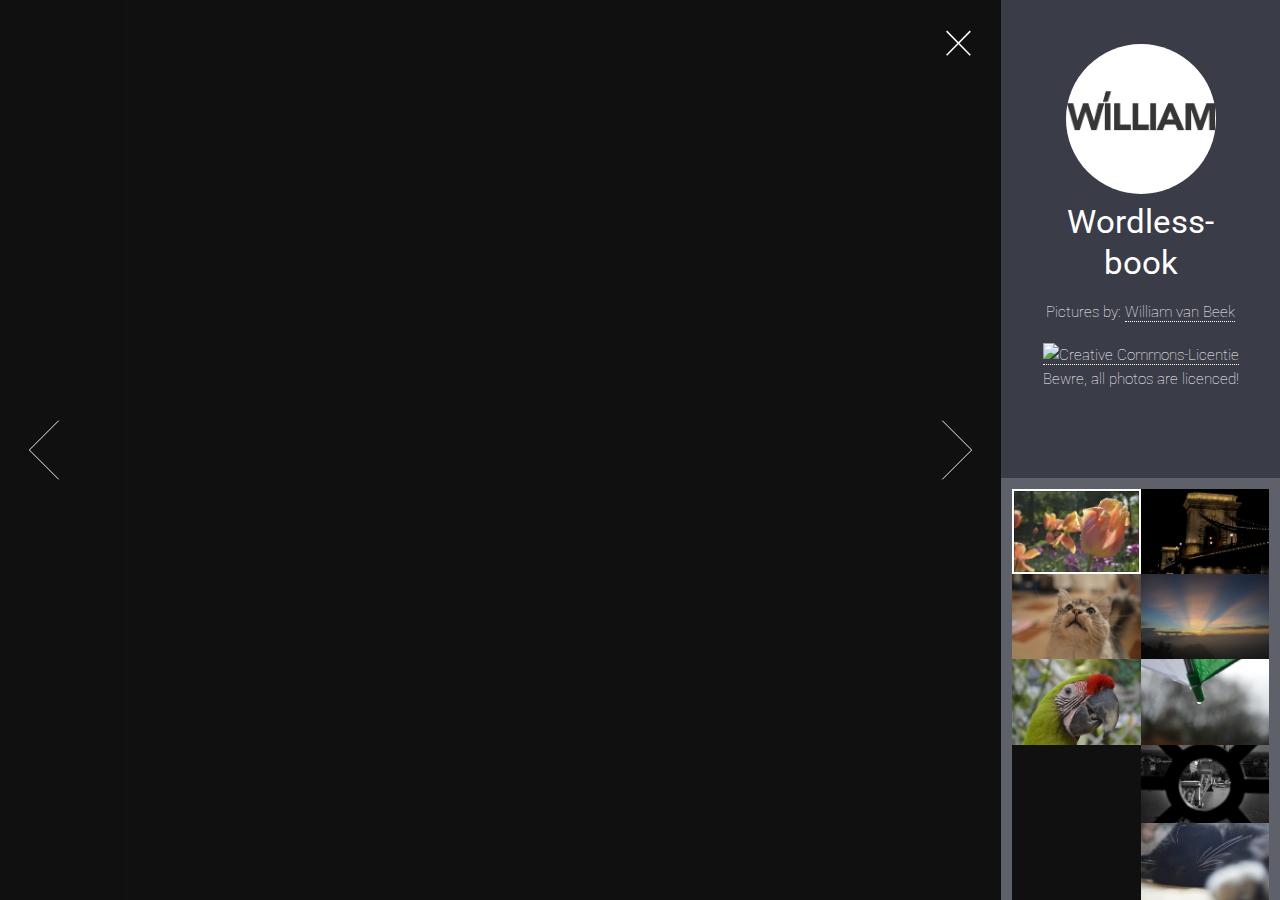
==== index.html @ 4813f369 "First batch of pictures" ====
<!DOCTYPE HTML>

<html>
	<head>
		<title>Wordless-book by William van Beek</title>
		<meta charset="utf-8" />
		<meta name="viewport" content="width=device-width, initial-scale=1" />
		<!--[if lte IE 8]><script src="assets/js/ie/html5shiv.js"></script><![endif]-->
		<link rel="stylesheet" href="assets/css/main.css" />
  	<link rel="stylesheet" href="https://use.fontawesome.com/releases/v5.2.0/css/all.css" integrity="sha384-hWVjflwFxL6sNzntih27bfxkr27PmbbK/iSvJ+a4+0owXq79v+lsFkW54bOGbiDQ" crossorigin="anonymous">
		<!--[if lte IE 8]><link rel="stylesheet" href="assets/css/ie8.css" /><![endif]-->
		<!--[if lte IE 9]><link rel="stylesheet" href="assets/css/ie9.css" /><![endif]-->
		<noscript><link rel="stylesheet" href="assets/css/noscript.css" /></noscript>
	</head>
	<body class="is-loading-0 is-loading-1 is-loading-2">

		<!-- Main -->
			<div id="main">

				<!-- Header -->
					<header id="header">
					<div class="logohead">
						<img src="images/william-text.png" alt="" width="150">
					</div>
						<h2 class="text-center">Wordless-book</h2>
						<p class="text-center">Pictures by: <a href="https://silent-yell.nl">William van Beek</a></p>
						<p class="text-center"><a rel="license" href="http://creativecommons.org/licenses/by-nc-nd/4.0/"><img alt="Creative Commons-Licentie" style="border-width:0" src="https://i.creativecommons.org/l/by-nc-nd/4.0/88x31.png" /></a><br />Bewre, all photos are licenced! <a rel="license" href="http://creativecommons.org/licenses/by-nc-nd/4.0/"></a></p>
						<ul class="icons text-center">
							<li><a href="https://www.instagram.com/belastingvormulier/" class="fab fa-instagram"></a></li>
							<li><a href="https://500px.com/willemenwillem" class="fab fa-500px"></a></li>
							<li><a href="mailto:w.v.b@live.nl?subject=Contact" class="fas fa-envelope-square"></a></li>
						</ul>
					</header>

				<!-- Thumbnail -->
					<section id="thumbnails">
						<article>
							<a class="thumbnail" href="images/fulls/1.jpg" data-position="left center"><img src="images/thumbs/1.jpg" alt="" /></a>
							<h2>Tulips</h2>
							<p>Keukenhof</p>
						</article>
						<article>
							<a class="thumbnail" href="images/fulls/2.jpg" data-position="top center"><img src="images/thumbs/2.jpg" alt="" /></a>
							<h2>Bridge</h2>
							<p>Prauge</p>
						</article>
						<article>
							<a class="thumbnail" href="images/fulls/3.jpg"><img src="images/thumbs/3.jpg" alt="" /></a>
							<h2>Flag</h2>
							<p>Prauge</p>
						</article>
						<article>
							<a class="thumbnail" href="images/fulls/4.jpg" data-position="top center"><img src="images/thumbs/4.jpg" alt="" /></a>
							<h2>View of Prauge</h2>
							<p>Prauge</p>
						</article>
						<article>
							<a class="thumbnail" href="images/fulls/5.jpg"><img src="images/thumbs/5.jpg" alt="" /></a>
							<h2>Locks with a waterwheel</h2>
							<p>Prauge</p>
						</article>
						<article>
							<a class="thumbnail" href="images/fulls/6.jpg"><img src="images/thumbs/6.jpg" alt="" /></a>
							<h2>Painted wall</h2>
							<p>Prauge</p>
						</article>
						<article>
							<a class="thumbnail" href="images/fulls/7.jpg"><img src="images/thumbs/7.jpg" alt="" /></a>
							<h2>Fish in the sea</h2>
							<p>Bali, Indonesia</p>
						</article>
						<article>
							<a class="thumbnail" href="images/fulls/8.jpg"><img src="images/thumbs/8.jpg" alt="" /></a>
							<h2>Clowns baloon popping up</h2>
							<p>Balloon fiesta - Barneveld</p>
						</article>
						<article>
							<a class="thumbnail" href="images/fulls/9.jpg"><img src="images/thumbs/9.jpg" alt="" /></a>
							<h2>Diego</h2>
							<p>Lunteren</p>
						</article>
						<article>
							<a class="thumbnail" href="images/fulls/10.jpg"><img src="images/thumbs/10.jpg" alt="" /></a>
							<h2>Sunset</h2>
							<p>Bromo mountain - Java, Indonesia</p>
						</article>
						<article>
							<a class="thumbnail" href="images/fulls/11.jpg"><img src="images/thumbs/11.jpg" alt="" /></a>
							<h2>Parrot</h2>
							<p>Bali, Indonesia</p>
						</article>
						<article>
							<a class="thumbnail" href="images/fulls/12.jpg"><img src="images/thumbs/12.jpg" alt="" /></a>
							<h2>Droplet</h2>
							<p>Lunteren</p>
						</article>
						<article>
							<a class="thumbnail" href="images/fulls/13.jpg"><img src="images/thumbs/13.jpg" alt="" /></a>
							<h2>Weasel</h2>
							<p>Bali, Indonesia</p>
						</article>
						<article>
							<a class="thumbnail" href="images/fulls/14.jpg"><img src="images/thumbs/14.jpg" alt="" /></a>
							<h2>Bridge</h2>
							<p>Prauge</p>
						</article>
						<article>
							<a class="thumbnail" href="images/fulls/15.jpg"><img src="images/thumbs/15.jpg" alt="" /></a>
							<h2>Cheers!</h2>
							<p>Jakarta, Indonesia</p>
						</article>
						<article>
							<a class="thumbnail" href="images/fulls/16.jpg"><img src="images/thumbs/16.jpg" alt="" /></a>
							<h2>Gizmo</h2>
							<p>Lunteren</p>
						</article>
						<article>
							<a class="thumbnail" href="images/fulls/17.jpg"><img src="images/thumbs/17.jpg" alt="" /></a>
							<h2>Lubbes</h2>
							<p>Barneveld</p>
						</article>
						<article>
							<a class="thumbnail" href="images/fulls/18.jpg"><img src="images/thumbs/18.jpg" alt="" /></a>
							<h2>Bridge</h2>
							<p>Prauge</p>
						</article>
						<article>
							<a class="thumbnail" href="images/fulls/19.jpg"><img src="images/thumbs/19.jpg" alt="" /></a>
							<h2>Bird</h2>
							<p>Indonesia</p>
						</article>
						<article>
							<a class="thumbnail" href="images/fulls/20.jpg"><img src="images/thumbs/20.jpg" alt="" /></a>
							<h2>Kite</h2>
							<p>Bali, Indonsia</p>
						</article>
						<article>
							<a class="thumbnail" href="images/fulls/21.jpg"><img src="images/thumbs/21.jpg" alt="" /></a>
							<h2>Nemo fishes</h2>
							<p>Bali, Indonesia</p>
						</article>
					</section>
		<!-- Scripts -->
			<script src="assets/js/jquery.min.js"></script>
			<script src="assets/js/skel.min.js"></script>
			<!--[if lte IE 8]><script src="assets/js/ie/respond.min.js"></script><![endif]-->
			<script src="assets/js/main.js"></script>
			<script type="text/javascript">
			 $('.toggle').click(function(){
			 	$('.caption').toggle();
			 })
			</script>
	</body>
</html>
---- assets/css/main.css ----
@import url("http://fonts.googleapis.com/css?family=Roboto:100");

	html, body, div, span, applet, object, iframe, h1, h2, h3, h4, h5, h6, p, blockquote, pre, a, abbr, acronym, address, big, cite, code, del, dfn, em, img, ins, kbd, q, s, samp, small, strike, strong, sub, sup, tt, var, b, u, i, center, dl, dt, dd, ol, ul, li, fieldset, form, label, legend, table, caption, tbody, tfoot, thead, tr, th, td, article, aside, canvas, details, embed, figure, figcaption, footer, header, hgroup, menu, nav, output, ruby, section, summary, time, mark, audio, video {
		margin: 0;
		padding: 0;
		border: 0;
		font-size: 100%;
		font: inherit;
		vertical-align: baseline;
	}

	article, aside, details, figcaption, figure, footer, header, hgroup, menu, nav, section {
		display: block;
	}

	body {
		line-height: 1;
	}
	.logohead img {
    border-radius: 50%;
}
	ol, ul {
		list-style: none;
	}

	blockquote, q {
		quotes: none;
	}

	blockquote:before, blockquote:after, q:before, q:after {
		content: '';
		content: none;
	}

	table {
		border-collapse: collapse;
		border-spacing: 0;
	}

	body {
		-webkit-text-size-adjust: none;
	}

/* Box Model */

	*, *:before, *:after {
		-moz-box-sizing: border-box;
		-webkit-box-sizing: border-box;
		box-sizing: border-box;
	}

/* Basic */

	/*
		@-ms-viewport {
			width: device-width;
		}

	*/

	@media screen and (max-width: 480px) {

		html, body {
			min-width: 320px;
		}

	}

	body.is-loading-0 *, body.is-loading-0 *:before, body.is-loading-0 *:after {
		-moz-animation: none !important;
		-webkit-animation: none !important;
		-ms-animation: none !important;
		animation: none !important;
		-moz-transition: none !important;
		-webkit-transition: none !important;
		-ms-transition: none !important;
		transition: none !important;
	}

	html, body {
		background-color: #101010;
		overflow: hidden;
	}

	.caption {
	    background-color: rgba(221, 221, 221, 0.09);
	}
.text-center {
    text-align: center;
}
.logohead {
    margin: 0 auto;
    text-align: center;
}
/* Type */

	html {
		font-size: 16pt;
	}

		@media screen and (max-width: 1680px) {

			html {
				font-size: 12pt;
			}

		}

		@media screen and (max-width: 1280px) {

			html {
				font-size: 11pt;
			}

		}

	body {
		background-color: #fff;
		color: #aaa;
	}

	body, input, select, textarea {
		font-family: "Roboto", Helvetica, sans-serif;
		font-weight: 400;
		line-height: 1.65;
		font-size: 1em;
		color: #aaa;
	}

	a {
		-moz-transition: color 0.25s ease, border-bottom-color 0.25s ease;
		-webkit-transition: color 0.25s ease, border-bottom-color 0.25s ease;
		-ms-transition: color 0.25s ease, border-bottom-color 0.25s ease;
		transition: color 0.25s ease, border-bottom-color 0.25s ease;
		border-bottom: dotted 1px;
		color: inherit;
		text-decoration: none;
	}

		a:hover {
			border-bottom-color: transparent;
			color: #C5BEBE;
		}

	strong, b {
		font-weight: 400;
		color: #555;
	}

	em, i {
		font-style: italic;
	}

	p {
		font-weight: 100;
		margin: 0 0 1.25em 0;
	}

	h1, h2, h3, h4, h5, h6 {
		font-weight: 400;
		line-height: 1.25;
		margin: 0 0 0.5em 0;
		color: #FFF;
	}

		h1 a, h2 a, h3 a, h4 a, h5 a, h6 a {
			color: inherit;
			text-decoration: none;
		}

	h2 {
		font-size: 2.25em;
	}

	h3 {
		font-size: 1em;
	}

	h4 {
		font-size: 0.9em;
	}

	h5 {
		font-size: 0.8em;
	}

	h6 {
		font-size: 0.7em;
	}

	sub {
		font-size: 0.8em;
		position: relative;
		top: 0.5em;
	}

	sup {
		font-size: 0.8em;
		position: relative;
		top: -0.5em;
	}

	blockquote {
		border-left: solid 4px #ccc;
		font-style: italic;
		margin: 0 0 1.25em 0;
		padding: 0.3125em 0 0.3125em 1.25em;
	}

	code {
		border-radius: 4px;
		border: solid 1px;
		font-family: "Courier New", monospace;
		font-size: 0.9em;
		margin: 0 0.25em;
		padding: 0.25em 0.65em;
		border-color: #ccc;
	}

	pre {
		-webkit-overflow-scrolling: touch;
		font-family: "Courier New", monospace;
		font-size: 0.9em;
		margin: 0 0 1.25em 0;
	}

		pre code {
			display: block;
			padding: 1em 1.5em;
			overflow-x: auto;
		}

	hr {
		border: 0;
		border-bottom: solid 1px #ccc;
		margin: 1.25em 0;
	}

		hr.major {
			margin: 1.875em 0;
		}

	.align-left {
		text-align: left;
	}

	.align-center {
		text-align: center;
	}

	.align-right {
		text-align: right;
	}

/* Button */

	input[type="submit"],
	input[type="reset"],
	input[type="button"],
	button,
	.button {
		-moz-appearance: none;
		-webkit-appearance: none;
		-ms-appearance: none;
		appearance: none;
		-moz-transition: background-color 0.25s ease-in-out, border-color 0.25s ease-in-out, color 0.25s ease-in-out;
		-webkit-transition: background-color 0.25s ease-in-out, border-color 0.25s ease-in-out, color 0.25s ease-in-out;
		-ms-transition: background-color 0.25s ease-in-out, border-color 0.25s ease-in-out, color 0.25s ease-in-out;
		transition: background-color 0.25s ease-in-out, border-color 0.25s ease-in-out, color 0.25s ease-in-out;
		background-color: transparent;
		border-radius: 4px;
		border: solid 1px #ccc;
		color: #555;
		cursor: pointer;
		display: inline-block;
		line-height: 1;
		padding: 0.75em 1.5em;
		text-align: center;
		text-decoration: none;
		white-space: nowrap;
	}

		input[type="submit"]:hover,
		input[type="reset"]:hover,
		input[type="button"]:hover,
		button:hover,
		.button:hover {
			border-color: #00D3B7;
			color: #00D3B7;
		}

			input[type="submit"]:hover:active,
			input[type="reset"]:hover:active,
			input[type="button"]:hover:active,
			button:hover:active,
			.button:hover:active {
				background-color: rgba(0, 211, 183, 0.15);
			}

		input[type="submit"].icon,
		input[type="reset"].icon,
		input[type="button"].icon,
		button.icon,
		.button.icon {
			padding-left: 1.35em;
		}

			input[type="submit"].icon:before,
			input[type="reset"].icon:before,
			input[type="button"].icon:before,
			button.icon:before,
			.button.icon:before {
				margin-right: 0.5em;
			}

		input[type="submit"].fit,
		input[type="reset"].fit,
		input[type="button"].fit,
		button.fit,
		.button.fit {
			display: block;
			margin: 0 0 0.625em 0;
			width: 100%;
		}

		input[type="submit"].small,
		input[type="reset"].small,
		input[type="button"].small,
		button.small,
		.button.small {
			font-size: 0.8em;
		}

		input[type="submit"].big,
		input[type="reset"].big,
		input[type="button"].big,
		button.big,
		.button.big {
			font-size: 1.35em;
		}

		input[type="submit"].disabled, input[type="submit"]:disabled,
		input[type="reset"].disabled,
		input[type="reset"]:disabled,
		input[type="button"].disabled,
		input[type="button"]:disabled,
		button.disabled,
		button:disabled,
		.button.disabled,
		.button:disabled {
			-moz-pointer-events: none;
			-webkit-pointer-events: none;
			-ms-pointer-events: none;
			pointer-events: none;
			opacity: 0.25;
		}

/* Form */

	form {
		margin: 0 0 1.25em 0;
	}

	label {
		color: #555;
		display: block;
		font-size: 0.9em;
		font-weight: 400;
		margin: 0 0 0.625em 0;
	}

	input[type="text"],
	input[type="password"],
	input[type="email"],
	select,
	textarea {
		-moz-appearance: none;
		-webkit-appearance: none;
		-ms-appearance: none;
		appearance: none;
		background-color: transparent;
		border-radius: 4px;
		border: solid 1px #ccc;
		color: inherit;
		display: block;
		outline: 0;
		padding: 0 0.75em;
		text-decoration: none;
		width: 100%;
	}

		input[type="text"]:invalid,
		input[type="password"]:invalid,
		input[type="email"]:invalid,
		select:invalid,
		textarea:invalid {
			box-shadow: none;
		}

		input[type="text"]:focus,
		input[type="password"]:focus,
		input[type="email"]:focus,
		select:focus,
		textarea:focus {
			border-color: #00D3B7;
		}

	.select-wrapper {
		text-decoration: none;
		display: block;
		position: relative;
	}

		.select-wrapper:before {
			-moz-osx-font-smoothing: grayscale;
			-webkit-font-smoothing: antialiased;
			font-family: FontAwesome;
			font-style: normal;
			font-weight: normal;
			text-transform: none !important;
		}

		.select-wrapper:before {
			color: #ccc;
			content: '\f107';
			display: block;
			height: 2.75em;
			line-height: 2.75em;
			pointer-events: none;
			position: absolute;
			right: 0;
			text-align: center;
			top: 0;
			width: 2.75em;
		}

		.select-wrapper select::-ms-expand {
			display: none;
		}

	input[type="text"],
	input[type="password"],
	input[type="email"],
	select {
		height: 2.75em;
	}

	textarea {
		padding: 0.75em 1em;
	}

	input[type="checkbox"],
	input[type="radio"] {
		-moz-appearance: none;
		-webkit-appearance: none;
		-ms-appearance: none;
		appearance: none;
		display: block;
		float: left;
		margin-right: -2em;
		opacity: 0;
		width: 1em;
		z-index: -1;
	}

		input[type="checkbox"] + label,
		input[type="radio"] + label {
			text-decoration: none;
			color: #aaa;
			cursor: pointer;
			display: inline-block;
			font-size: 1em;
			font-weight: 400;
			margin: 0;
			padding-left: 2.4em;
			padding-right: 0.75em;
			position: relative;
		}

			input[type="checkbox"] + label:before,
			input[type="radio"] + label:before {
				-moz-osx-font-smoothing: grayscale;
				-webkit-font-smoothing: antialiased;
				font-family: FontAwesome;
				font-style: normal;
				font-weight: normal;
				text-transform: none !important;
			}

			input[type="checkbox"] + label:before,
			input[type="radio"] + label:before {
				background: transparent;
				border-radius: 4px;
				border: solid 1px #ccc;
				content: '';
				display: inline-block;
				height: 1.65em;
				left: 0;
				line-height: 1.58125em;
				position: absolute;
				text-align: center;
				top: 0;
				width: 1.65em;
			}

		input[type="checkbox"]:checked + label:before,
		input[type="radio"]:checked + label:before {
			background-color: #555;
			border-color: #555;
			color: #fff;
			content: '\f00c';
		}

		input[type="checkbox"]:focus + label:before,
		input[type="radio"]:focus + label:before {
			border-color: #00D3B7;
		}

	input[type="checkbox"] + label:before {
		border-radius: 4px;
	}

	input[type="radio"] + label:before {
		border-radius: 100%;
	}

	::-webkit-input-placeholder {
		opacity: 1.0;
		color: #ccc !important;
	}

	:-moz-placeholder {
		opacity: 1.0;
		color: #ccc !important;
	}

	::-moz-placeholder {
		opacity: 1.0;
		color: #ccc !important;
	}

	:-ms-input-placeholder {
		opacity: 1.0;
		color: #ccc !important;
	}

	.formerize-placeholder {
		opacity: 1.0;
		color: #ccc !important;
	}

	.field {
		margin: 0 0 1.25em 0;
	}

/* Icon */

	.icon {
		text-decoration: none;
		border-bottom: none;
		position: relative;
	}

		.icon:before {
			-moz-osx-font-smoothing: grayscale;
			-webkit-font-smoothing: antialiased;
			font-family: FontAwesome;
			font-style: normal;
			font-weight: normal;
			text-transform: none !important;
		}

		.icon > .label {
			display: none;
		}

/* List */

	ol {
		list-style: decimal;
		margin: 0 0 1.25em 0;
		padding-left: 1.25em;
	}

		ol li {
			padding-left: 0.25em;
		}

	ul {
		list-style: disc;
		margin: 0 0 1.25em 0;
		padding-left: 1em;
	}

		ul li {
			padding-left: 0.5em;
		}

		ul.alt {
			list-style: none;
			padding-left: 0;
		}

			ul.alt li {
				border-top: solid 1px #ccc;
				padding: 0.5em 0;
			}

				ul.alt li:first-child {
					border-top: 0;
					padding-top: 0;
				}

		ul.icons {
			cursor: default;
			list-style: none;
			padding-left: 0;
		}

			ul.icons li {
				display: inline-block;
				padding: 0 1em 0 0;
			}

				ul.icons li:last-child {
					padding-right: 0;
				}

				ul.icons li .icon:before {
					font-size: 1.5rem;
				}

		ul.actions {
			cursor: default;
			list-style: none;
			padding-left: 0;
		}

			ul.actions li {
				display: inline-block;
				padding: 0 0.625em 0 0;
				vertical-align: middle;
			}

				ul.actions li:last-child {
					padding-right: 0;
				}

			ul.actions.small li {
				padding: 0 0.3125em 0 0;
			}

			ul.actions.vertical li {
				display: block;
				padding: 0.625em 0 0 0;
			}

				ul.actions.vertical li:first-child {
					padding-top: 0;
				}

				ul.actions.vertical li > * {
					margin-bottom: 0;
				}

			ul.actions.vertical.small li {
				padding: 0.3125em 0 0 0;
			}

				ul.actions.vertical.small li:first-child {
					padding-top: 0;
				}

			ul.actions.fit {
				display: table;
				margin-left: -0.625em;
				padding: 0;
				table-layout: fixed;
				width: calc(100% + 0.625em);
			}

				ul.actions.fit li {
					display: table-cell;
					padding: 0 0 0 0.625em;
				}

					ul.actions.fit li > * {
						margin-bottom: 0;
					}

				ul.actions.fit.small {
					margin-left: -0.3125em;
					width: calc(100% + 0.3125em);
				}

					ul.actions.fit.small li {
						padding: 0 0 0 0.3125em;
					}

	dl {
		margin: 0 0 1.25em 0;
	}

		dl dt {
			display: block;
			font-weight: 400;
			margin: 0 0 0.625em 0;
		}

		dl dd {
			margin-left: 1.25em;
		}

/* Main */

	#main {
		-moz-transition: opacity 0.75s ease, right 0.75s ease, left 0.75s ease, visibility 0.75s;
		-webkit-transition: opacity 0.75s ease, right 0.75s ease, left 0.75s ease, visibility 0.75s;
		-ms-transition: opacity 0.75s ease, right 0.75s ease, left 0.75s ease, visibility 0.75s;
		transition: opacity 0.75s ease, right 0.75s ease, left 0.75s ease, visibility 0.75s;
		-webkit-overflow-scrolling: touch;
		position: fixed;
		top: 0;
		width: 22.5em;
		height: 100%;
		background: #fff;
		outline: 0;
		overflow-x: hidden;
		overflow-y: auto;
		text-align: right;
		visibility: visible;
		z-index: 10000;
		right: 0;
	}

		#main .toggle {
			-webkit-tap-highlight-color: transparent;
			position: absolute;
			top: 0;
			width: 4em;
			height: 4em;
			background-image: url("images/close-small-alt.svg");
			background-repeat: no-repeat;
			background-size: 32px 32px;
			cursor: pointer;
			display: none;
			z-index: 1;
			background-position: 0.5em 0.5em;
			left: 0;
		}

		body.fullscreen #main {
			visibility: hidden;
			right: -22.5em;
		}

		body.is-loading-1 #main {
			opacity: 0;
			right: -2em;
		}

		@media screen and (max-width: 1280px) {

			#main {
				width: 19em;
			}

				body.fullscreen #main {
					right: -19em;
				}

		}

		@media screen and (max-width: 980px) {

			#main {
				background: rgba(255, 255, 255, 0.925);
			}

				#main .toggle {
					display: block;
				}

		}

		@media screen and (max-width: 480px) {

			#main {
				-moz-transition: opacity 0.5s ease, visibility 0.5s;
				-webkit-transition: opacity 0.5s ease, visibility 0.5s;
				-ms-transition: opacity 0.5s ease, visibility 0.5s;
				transition: opacity 0.5s ease, visibility 0.5s;
				width: 100%;
				background: #fff;
				text-align: center;
			}

				body.is-loading-1 #main {
					left: auto !important;
					right: auto !important;
				}

				body.fullscreen #main {
					left: auto !important;
					right: auto !important;
					opacity: 0;
				}

				#main .toggle {
					display: none;
				}

		}

/* Header */

	#header {
		padding: 3em 2.25em 1.75em 2.25em ;

		/* border: 1px solid red; */
		background-color: #3A3C47;
		color: white;
}

		#header h1 {
			font-size: 3.25em;
			font-weight: 100;
		}

/* Footer */

	#footer {
		padding: 2.25em 2.25em 1em 2.25em ;

		background-color: rgb(58, 60, 71);
}

		#footer .copyright {
			list-style: none;
			padding: 0;
		}

			#footer .copyright li {
				display: inline-block;
				font-size: 0.8em;
				padding: 0;
			}

/* Thumbnails */

	#thumbnails {
		background-color: rgba(58, 60, 71, 0.81);
		display: -moz-flex;
		display: -webkit-flex;
		display: -ms-flex;
		display: flex;
		-moz-flex-wrap: wrap;
		-webkit-flex-wrap: wrap;
		-ms-flex-wrap: wrap;
		flex-wrap: wrap;
		padding: 0.75em 0.75em .75em;
	}

		#thumbnails article {
			position: relative;
			width: 50%;
			background: #101010;
			outline: 0;
		}

			#thumbnails article .thumbnail {
				-webkit-tap-highlight-color: transparent;
				display: block;
				position: relative;
				border: 0;
				outline: 0;
			}

				#thumbnails article .thumbnail img {
					display: block;
					width: 100%;
				}

				#thumbnails article .thumbnail:before {
					-moz-pointer-events: none;
					-webkit-pointer-events: none;
					-ms-pointer-events: none;
					pointer-events: none;
					-moz-transition: opacity 0.25s ease;
					-webkit-transition: opacity 0.25s ease;
					-ms-transition: opacity 0.25s ease;
					transition: opacity 0.25s ease;
					content: '';
					position: absolute;
					left: 0;
					top: 0;
					width: 100%;
					height: 100%;
					box-shadow: inset 0 0 0 2px white, inset 0 0 0px 3px rgba(0, 0, 0, 0.15);
					opacity: 0;
					z-index: 1;
				}

				#thumbnails article .thumbnail:focus:before {
					opacity: 0.5;
				}

			#thumbnails article h2, #thumbnails article p {
				display: none;
			}

			#thumbnails article.active .thumbnail:before {
				opacity: 1;
			}

		@media screen and (max-width: 480px) {

			#thumbnails article .thumbnail:before {
				display: none;
			}

		}

/* Viewer */

	@-moz-keyframes spinner {
		0% {
			-moz-transform: rotate(0deg);
			-webkit-transform: rotate(0deg);
			-ms-transform: rotate(0deg);
			transform: rotate(0deg);
		}

		100% {
			-moz-transform: rotate(360deg);
			-webkit-transform: rotate(360deg);
			-ms-transform: rotate(360deg);
			transform: rotate(360deg);
		}
	}

	@-webkit-keyframes spinner {
		0% {
			-moz-transform: rotate(0deg);
			-webkit-transform: rotate(0deg);
			-ms-transform: rotate(0deg);
			transform: rotate(0deg);
		}

		100% {
			-moz-transform: rotate(360deg);
			-webkit-transform: rotate(360deg);
			-ms-transform: rotate(360deg);
			transform: rotate(360deg);
		}
	}

	@-ms-keyframes spinner {
		0% {
			-moz-transform: rotate(0deg);
			-webkit-transform: rotate(0deg);
			-ms-transform: rotate(0deg);
			transform: rotate(0deg);
		}

		100% {
			-moz-transform: rotate(360deg);
			-webkit-transform: rotate(360deg);
			-ms-transform: rotate(360deg);
			transform: rotate(360deg);
		}
	}

	@keyframes spinner {
		0% {
			-moz-transform: rotate(0deg);
			-webkit-transform: rotate(0deg);
			-ms-transform: rotate(0deg);
			transform: rotate(0deg);
		}

		100% {
			-moz-transform: rotate(360deg);
			-webkit-transform: rotate(360deg);
			-ms-transform: rotate(360deg);
			transform: rotate(360deg);
		}
	}

	#viewer {
		-moz-transition: opacity 0.75s ease, width 0.75s ease;
		-webkit-transition: opacity 0.75s ease, width 0.75s ease;
		-ms-transition: opacity 0.75s ease, width 0.75s ease;
		transition: opacity 0.75s ease, width 0.75s ease;
		position: absolute;
		top: 0;
		width: calc(100% - 22.5em);
		height: 100%;
		left: 0;
	}

		#viewer .inner {
			-moz-pointer-events: none;
			-webkit-pointer-events: none;
			-ms-pointer-events: none;
			pointer-events: none;
			position: absolute;
			top: 0;
			left: 0;
			width: 100%;
			height: 100%;
			z-index: 2;
		}

			#viewer .inner > * {
				-moz-pointer-events: auto;
				-webkit-pointer-events: auto;
				-ms-pointer-events: auto;
				pointer-events: auto;
			}

			#viewer .inner:before {
				background-image: -moz-linear-gradient(left, rgba(16,16,16,0.2), rgba(16,16,16,0) 10em, rgba(16,16,16,0)), -moz-linear-gradient(right, rgba(16,16,16,0.2), rgba(16,16,16,0) 10em, rgba(16,16,16,0));
				background-image: -webkit-linear-gradient(left, rgba(16,16,16,0.2), rgba(16,16,16,0) 10em, rgba(16,16,16,0)), -webkit-linear-gradient(right, rgba(16,16,16,0.2), rgba(16,16,16,0) 10em, rgba(16,16,16,0));
				background-image: -ms-linear-gradient(left, rgba(16,16,16,0.2), rgba(16,16,16,0) 10em, rgba(16,16,16,0)), -ms-linear-gradient(right, rgba(16,16,16,0.2), rgba(16,16,16,0) 10em, rgba(16,16,16,0));
				background-image: linear-gradient(left, rgba(16,16,16,0.2), rgba(16,16,16,0) 10em, rgba(16,16,16,0)), linear-gradient(right, rgba(16,16,16,0.2), rgba(16,16,16,0) 10em, rgba(16,16,16,0));
				content: '';
				display: block;
				position: absolute;
				top: 0;
				left: 0;
				width: 100%;
				height: 100%;
			}

			#viewer .inner .toggle {
				-webkit-tap-highlight-color: transparent;
				position: absolute;
				top: 0;
				width: 4em;
				height: 4em;
				background-image: url("images/close.svg");
				background-repeat: no-repeat;
				background-size: 64px 64px;
				cursor: pointer;
				z-index: 1;
				right: 0;
				background-position: calc(100% - 0.75em) 0.75em;
			}

			#viewer .inner .nav-next,
			#viewer .inner .nav-previous {
				-webkit-tap-highlight-color: transparent;
				position: absolute;
				top: 50%;
				width: 6em;
				height: 6em;
				margin-top: -3em;
				background-image: url("images/arrow.svg");
				background-position: center;
				background-repeat: no-repeat;
				background-size: contain;
				cursor: pointer;
			}

			#viewer .inner .nav-previous {
				-moz-transform: scaleX(-1);
				-webkit-transform: scaleX(-1);
				-ms-transform: scaleX(-1);
				transform: scaleX(-1);
				left: 0;
			}

			#viewer .inner .nav-next {
				right: 0;
			}

		#viewer .slide {
			-moz-transition: opacity 0.5s ease-in-out;
			-webkit-transition: opacity 0.5s ease-in-out;
			-ms-transition: opacity 0.5s ease-in-out;
			transition: opacity 0.5s ease-in-out;
			position: absolute;
			top: 0;
			left: 0;
			width: 100%;
			height: 100%;
			opacity: 1;
			z-index: 1;
		}

			#viewer .slide .caption {
				background-image: -moz-linear-gradient(bottom, rgba(16,16,16,0.75), rgba(16,16,16,0.25) 80%, rgba(16,16,16,0));
				background-image: -webkit-linear-gradient(bottom, rgba(16,16,16,0.75), rgba(16,16,16,0.25) 80%, rgba(16,16,16,0));
				background-image: -ms-linear-gradient(bottom, rgba(16,16,16,0.75), rgba(16,16,16,0.25) 80%, rgba(16,16,16,0));
				background-image: linear-gradient(bottom, rgba(16,16,16,0.75), rgba(16,16,16,0.25) 80%, rgba(16,16,16,0));
				padding: 2em 2em 0.75em 2em ;
				position: absolute;
				bottom: 0;
				left: 0;
				width: 100%;
				color: rgba(255, 255, 255, 0.5);
				z-index: 1;
			}

				#viewer .slide .caption h2, #viewer .slide .caption h3, #viewer .slide .caption h4, #viewer .slide .caption h5, #viewer .slide .caption h6 {
					color: #fff;
				}

			#viewer .slide .image {
				-moz-transition: opacity 0.5s ease-in-out;
				-webkit-transition: opacity 0.5s ease-in-out;
				-ms-transition: opacity 0.5s ease-in-out;
				transition: opacity 0.5s ease-in-out;
				position: absolute;
				top: 0;
				left: 0;
				width: 100%;
				height: 100%;
				background-repeat: no-repeat;
				background-size: cover;
				opacity: 0;
			}

			#viewer .slide:before {
				-moz-animation: spinner 1s linear infinite;
				-webkit-animation: spinner 1s linear infinite;
				-ms-animation: spinner 1s linear infinite;
				animation: spinner 1s linear infinite;
				-moz-transition: opacity 0.5s ease-in-out;
				-webkit-transition: opacity 0.5s ease-in-out;
				-ms-transition: opacity 0.5s ease-in-out;
				transition: opacity 0.5s ease-in-out;
				content: '';
				display: block;
				position: absolute;
				top: 50%;
				left: 50%;
				width: 3em;
				height: 3em;
				background-image: url("images/spinner.svg");
				background-position: center;
				background-repeat: no-repeat;
				background-size: contain;
				margin: -1.5em 0 0 -1.5em;
				opacity: 0;
			}

			#viewer .slide.loading:before {
				opacity: 1;
			}

			#viewer .slide.active .image {
				opacity: 1;
			}

		body.fullscreen #viewer {
			width: 100%;
		}

			body.fullscreen #viewer .inner .toggle {
				background-image: url("images/open.svg");
			}

		body.is-loading-1 #viewer {
			opacity: 0;
		}

		body.is-loading-2 #viewer .slide {
			opacity: 0;
		}

		@media screen and (max-width: 1280px) {

			#viewer {
				width: calc(100% - 19em);
			}

		}

		@media screen and (max-width: 980px) {

			#viewer {
				width: 100%;
			}

				#viewer .inner .toggle {
					-moz-transition: opacity 0.75s ease;
					-webkit-transition: opacity 0.75s ease;
					-ms-transition: opacity 0.75s ease;
					transition: opacity 0.75s ease;
					background-image: url("images/open.svg");
					opacity: 0;
					right: 0;
				}

				body.fullscreen #viewer .inner .toggle {
					opacity: 1;
				}

		}

		@media screen and (max-width: 736px) {

			#viewer .inner .toggle {
				background-size: 32px 32px;
			}

			#viewer .inner .nav-next,
			#viewer .inner .nav-previous {
				background-image: url("images/arrow-small.svg");
				background-size: 32px 32px;
			}

			body.fullscreen #viewer .inner .toggle {
				background-image: url("images/open-small.svg");
			}

		}

		@media screen and (max-width: 480px) {

			#viewer {
				-moz-transition: opacity 0.5s ease;
				-webkit-transition: opacity 0.5s ease;
				-ms-transition: opacity 0.5s ease;
				transition: opacity 0.5s ease;
				-moz-transition-delay: 0s;
				-webkit-transition-delay: 0s;
				-ms-transition-delay: 0s;
				transition-delay: 0s;
				opacity: 0;
			}

				#viewer .inner .toggle {
					background-image: url("images/close-small.svg") !important;
					background-size: 32px 32px;
				}

				body.fullscreen #viewer {
					-moz-transition-delay: 0.5s;
					-webkit-transition-delay: 0.5s;
					-ms-transition-delay: 0.5s;
					transition-delay: 0.5s;
					opacity: 1;
				}

		}
---- assets/css/ie8.css ----
/* Viewer */

	#viewer {
		width: 100%;
	}
---- assets/css/ie9.css ----
/* Thumbnails */

	#thumbnails:after {
		content: '';
		display: block;
		clear: both;
	}

	#thumbnails article {
		float: left;
	}

/* Viewer */

	#viewer .inner {
		box-shadow: inset 0 0 9em 2em rgba(16, 16, 16, 0.2);
	}

		#viewer .inner:before {
			display: none;
		}

	#viewer .slide .caption {
		background-color: rgba(16, 16, 16, 0.5);
	}
---- assets/css/noscript.css ----
/* Main */

	#main {
		opacity: 1 !important;
		right: 0 !important;
	}

	body:before {
		content: 'Javascript is disabled :(';
		display: block;
		position: absolute;
		top: 50%;
		width: calc(100% - 22.5em * 0.333333333);
		height: 4em;
		margin-top: -2em;
		color: #272727;
		cursor: default;
		font-size: 3em;
		line-height: 4em;
		text-align: center;
		white-space: nowrap;
		left: 0;
	}
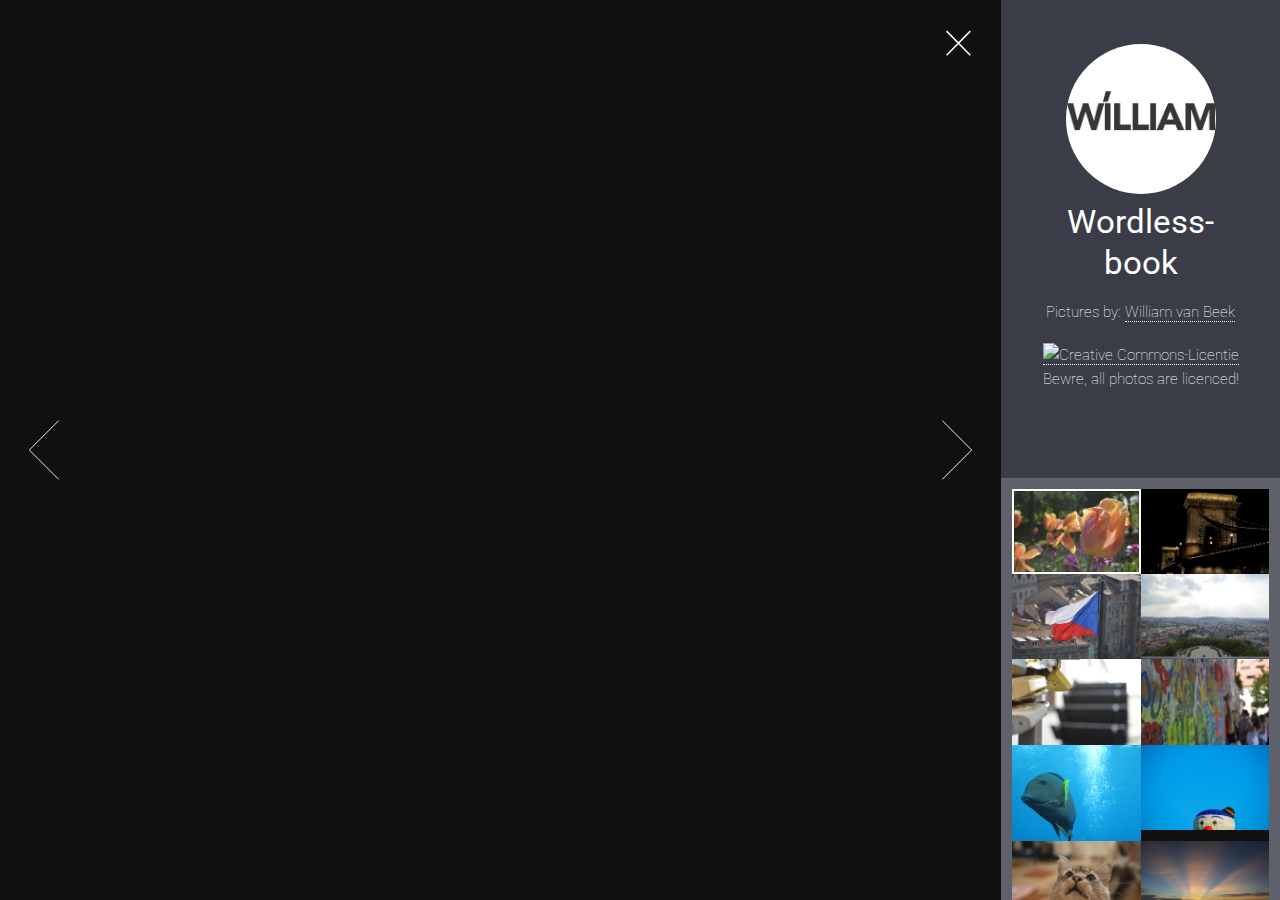
==== commit 572476b4: "Fixing the thumnails" ====
--- a/index.html
+++ b/index.html
@@ -35,107 +35,107 @@
 				<!-- Thumbnail -->
 					<section id="thumbnails">
 						<article>
-							<a class="thumbnail" href="images/fulls/1.jpg" data-position="left center"><img src="images/thumbs/1.jpg" alt="" /></a>
+							<a class="thumbnail" href="images/fulls/w1.jpg"><img src="images/thumbs/w1.jpg" alt="" /></a>
 							<h2>Tulips</h2>
 							<p>Keukenhof</p>
 						</article>
 						<article>
-							<a class="thumbnail" href="images/fulls/2.jpg" data-position="top center"><img src="images/thumbs/2.jpg" alt="" /></a>
+							<a class="thumbnail" href="images/fulls/w2.jpg"><img src="images/thumbs/w2.jpg" alt="" /></a>
 							<h2>Bridge</h2>
 							<p>Prauge</p>
 						</article>
 						<article>
-							<a class="thumbnail" href="images/fulls/3.jpg"><img src="images/thumbs/3.jpg" alt="" /></a>
+							<a class="thumbnail" href="images/fulls/w3.jpg"><img src="images/thumbs/w3.jpg" alt="" /></a>
 							<h2>Flag</h2>
 							<p>Prauge</p>
 						</article>
 						<article>
-							<a class="thumbnail" href="images/fulls/4.jpg" data-position="top center"><img src="images/thumbs/4.jpg" alt="" /></a>
+							<a class="thumbnail" href="images/fulls/w4.jpg"><img src="images/thumbs/w4.jpg" alt="" /></a>
 							<h2>View of Prauge</h2>
 							<p>Prauge</p>
 						</article>
 						<article>
-							<a class="thumbnail" href="images/fulls/5.jpg"><img src="images/thumbs/5.jpg" alt="" /></a>
+							<a class="thumbnail" href="images/fulls/w5.jpg"><img src="images/thumbs/w5.jpg" alt="" /></a>
 							<h2>Locks with a waterwheel</h2>
 							<p>Prauge</p>
 						</article>
 						<article>
-							<a class="thumbnail" href="images/fulls/6.jpg"><img src="images/thumbs/6.jpg" alt="" /></a>
+							<a class="thumbnail" href="images/fulls/w6.jpg"><img src="images/thumbs/w6.jpg" alt="" /></a>
 							<h2>Painted wall</h2>
 							<p>Prauge</p>
 						</article>
 						<article>
-							<a class="thumbnail" href="images/fulls/7.jpg"><img src="images/thumbs/7.jpg" alt="" /></a>
+							<a class="thumbnail" href="images/fulls/w7.jpg"><img src="images/thumbs/w7.jpg" alt="" /></a>
 							<h2>Fish in the sea</h2>
 							<p>Bali, Indonesia</p>
 						</article>
 						<article>
-							<a class="thumbnail" href="images/fulls/8.jpg"><img src="images/thumbs/8.jpg" alt="" /></a>
+							<a class="thumbnail" href="images/fulls/w8.jpg"><img src="images/thumbs/w8.jpg" alt="" /></a>
 							<h2>Clowns baloon popping up</h2>
 							<p>Balloon fiesta - Barneveld</p>
 						</article>
 						<article>
-							<a class="thumbnail" href="images/fulls/9.jpg"><img src="images/thumbs/9.jpg" alt="" /></a>
+							<a class="thumbnail" href="images/fulls/w9.jpg"><img src="images/thumbs/w9.jpg" alt="" /></a>
 							<h2>Diego</h2>
 							<p>Lunteren</p>
 						</article>
 						<article>
-							<a class="thumbnail" href="images/fulls/10.jpg"><img src="images/thumbs/10.jpg" alt="" /></a>
+							<a class="thumbnail" href="images/fulls/w10.jpg"><img src="images/thumbs/w10.jpg" alt="" /></a>
 							<h2>Sunset</h2>
 							<p>Bromo mountain - Java, Indonesia</p>
 						</article>
 						<article>
-							<a class="thumbnail" href="images/fulls/11.jpg"><img src="images/thumbs/11.jpg" alt="" /></a>
+							<a class="thumbnail" href="images/fulls/w11.jpg"><img src="images/thumbs/w11.jpg" alt="" /></a>
 							<h2>Parrot</h2>
 							<p>Bali, Indonesia</p>
 						</article>
 						<article>
-							<a class="thumbnail" href="images/fulls/12.jpg"><img src="images/thumbs/12.jpg" alt="" /></a>
+							<a class="thumbnail" href="images/fulls/w12.jpg"><img src="images/thumbs/w12.jpg" alt="" /></a>
 							<h2>Droplet</h2>
 							<p>Lunteren</p>
 						</article>
 						<article>
-							<a class="thumbnail" href="images/fulls/13.jpg"><img src="images/thumbs/13.jpg" alt="" /></a>
+							<a class="thumbnail" href="images/fulls/w13.jpg"><img src="images/thumbs/w13.jpg" alt="" /></a>
 							<h2>Weasel</h2>
 							<p>Bali, Indonesia</p>
 						</article>
 						<article>
-							<a class="thumbnail" href="images/fulls/14.jpg"><img src="images/thumbs/14.jpg" alt="" /></a>
+							<a class="thumbnail" href="images/fulls/w14.jpg"><img src="images/thumbs/w14.jpg" alt="" /></a>
 							<h2>Bridge</h2>
 							<p>Prauge</p>
 						</article>
 						<article>
-							<a class="thumbnail" href="images/fulls/15.jpg"><img src="images/thumbs/15.jpg" alt="" /></a>
+							<a class="thumbnail" href="images/fulls/w15.jpg"><img src="images/thumbs/w15.jpg" alt="" /></a>
 							<h2>Cheers!</h2>
 							<p>Jakarta, Indonesia</p>
 						</article>
 						<article>
-							<a class="thumbnail" href="images/fulls/16.jpg"><img src="images/thumbs/16.jpg" alt="" /></a>
+							<a class="thumbnail" href="images/fulls/w16.jpg"><img src="images/thumbs/w16.jpg" alt="" /></a>
 							<h2>Gizmo</h2>
 							<p>Lunteren</p>
 						</article>
 						<article>
-							<a class="thumbnail" href="images/fulls/17.jpg"><img src="images/thumbs/17.jpg" alt="" /></a>
+							<a class="thumbnail" href="images/fulls/w17.jpg"><img src="images/thumbs/w17.jpg" alt="" /></a>
 							<h2>Lubbes</h2>
 							<p>Barneveld</p>
 						</article>
 						<article>
-							<a class="thumbnail" href="images/fulls/18.jpg"><img src="images/thumbs/18.jpg" alt="" /></a>
+							<a class="thumbnail" href="images/fulls/w18.jpg"><img src="images/thumbs/w18.jpg" alt="" /></a>
 							<h2>Bridge</h2>
 							<p>Prauge</p>
 						</article>
 						<article>
-							<a class="thumbnail" href="images/fulls/19.jpg"><img src="images/thumbs/19.jpg" alt="" /></a>
+							<a class="thumbnail" href="images/fulls/w19.jpg"><img src="images/thumbs/w19.jpg" alt="" /></a>
 							<h2>Bird</h2>
 							<p>Indonesia</p>
 						</article>
 						<article>
-							<a class="thumbnail" href="images/fulls/20.jpg"><img src="images/thumbs/20.jpg" alt="" /></a>
+							<a class="thumbnail" href="images/fulls/w20.jpg"><img src="images/thumbs/w20.jpg" alt="" /></a>
 							<h2>Kite</h2>
 							<p>Bali, Indonsia</p>
 						</article>
 						<article>
-							<a class="thumbnail" href="images/fulls/21.jpg"><img src="images/thumbs/21.jpg" alt="" /></a>
+							<a class="thumbnail" href="images/fulls/w21.jpg"><img src="images/thumbs/w21.jpg" alt="" /></a>
 							<h2>Nemo fishes</h2>
 							<p>Bali, Indonesia</p>
 						</article>
--- a/assets/css/main.css
+++ b/assets/css/main.css
@@ -1,5 +1,5 @@
 
-@import url("http://fonts.googleapis.com/css?family=Roboto:100");
+@import url("https://fonts.googleapis.com/css?family=Roboto:100");
 
 	html, body, div, span, applet, object, iframe, h1, h2, h3, h4, h5, h6, p, blockquote, pre, a, abbr, acronym, address, big, cite, code, del, dfn, em, img, ins, kbd, q, s, samp, small, strike, strong, sub, sup, tt, var, b, u, i, center, dl, dt, dd, ol, ul, li, fieldset, form, label, legend, table, caption, tbody, tfoot, thead, tr, th, td, article, aside, canvas, details, embed, figure, figcaption, footer, header, hgroup, menu, nav, output, ruby, section, summary, time, mark, audio, video {
 		margin: 0;
@@ -1099,7 +1099,7 @@
 				position: absolute;
 				bottom: 0;
 				left: 0;
-				width: 100%;
+				width: 30%;
 				color: rgba(255, 255, 255, 0.5);
 				z-index: 1;
 			}
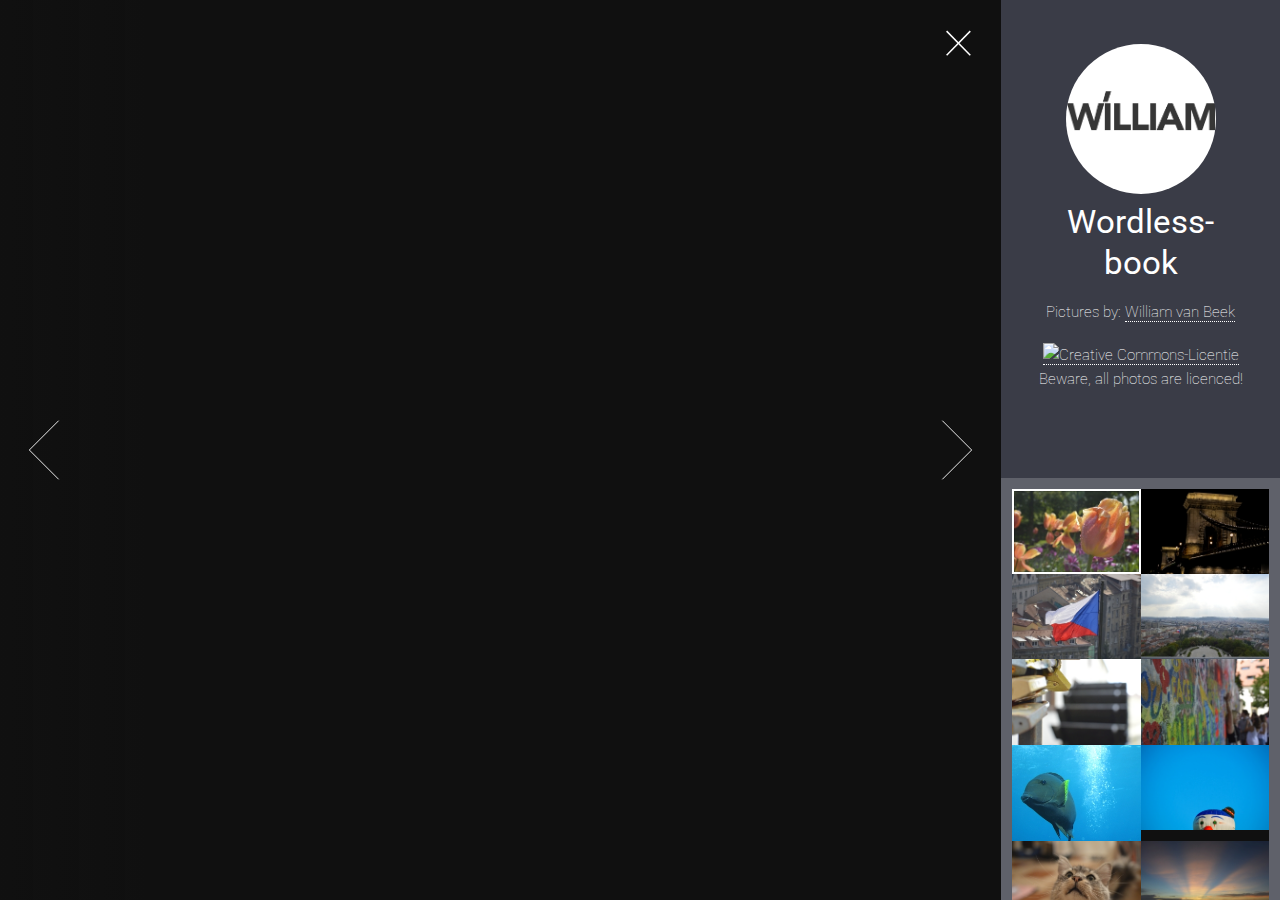
==== commit 8c2da8c3: "small typo" ====
--- a/index.html
+++ b/index.html
@@ -24,7 +24,7 @@
 					</div>
 						<h2 class="text-center">Wordless-book</h2>
 						<p class="text-center">Pictures by: <a href="https://silent-yell.nl">William van Beek</a></p>
-						<p class="text-center"><a rel="license" href="http://creativecommons.org/licenses/by-nc-nd/4.0/"><img alt="Creative Commons-Licentie" style="border-width:0" src="https://i.creativecommons.org/l/by-nc-nd/4.0/88x31.png" /></a><br />Bewre, all photos are licenced! <a rel="license" href="http://creativecommons.org/licenses/by-nc-nd/4.0/"></a></p>
+						<p class="text-center"><a rel="license" href="http://creativecommons.org/licenses/by-nc-nd/4.0/"><img alt="Creative Commons-Licentie" style="border-width:0" src="https://i.creativecommons.org/l/by-nc-nd/4.0/88x31.png" /></a><br />Beware, all photos are licenced! <a rel="license" href="http://creativecommons.org/licenses/by-nc-nd/4.0/"></a></p>
 						<ul class="icons text-center">
 							<li><a href="https://www.instagram.com/belastingvormulier/" class="fab fa-instagram"></a></li>
 							<li><a href="https://500px.com/willemenwillem" class="fab fa-500px"></a></li>
@@ -42,27 +42,27 @@
 						<article>
 							<a class="thumbnail" href="images/fulls/w2.jpg"><img src="images/thumbs/w2.jpg" alt="" /></a>
 							<h2>Bridge</h2>
-							<p>Prauge</p>
+							<p>prague</p>
 						</article>
 						<article>
 							<a class="thumbnail" href="images/fulls/w3.jpg"><img src="images/thumbs/w3.jpg" alt="" /></a>
 							<h2>Flag</h2>
-							<p>Prauge</p>
+							<p>prague</p>
 						</article>
 						<article>
 							<a class="thumbnail" href="images/fulls/w4.jpg"><img src="images/thumbs/w4.jpg" alt="" /></a>
-							<h2>View of Prauge</h2>
-							<p>Prauge</p>
+							<h2>View of prague</h2>
+							<p>prague</p>
 						</article>
 						<article>
 							<a class="thumbnail" href="images/fulls/w5.jpg"><img src="images/thumbs/w5.jpg" alt="" /></a>
 							<h2>Locks with a waterwheel</h2>
-							<p>Prauge</p>
+							<p>prague</p>
 						</article>
 						<article>
 							<a class="thumbnail" href="images/fulls/w6.jpg"><img src="images/thumbs/w6.jpg" alt="" /></a>
 							<h2>Painted wall</h2>
-							<p>Prauge</p>
+							<p>prague</p>
 						</article>
 						<article>
 							<a class="thumbnail" href="images/fulls/w7.jpg"><img src="images/thumbs/w7.jpg" alt="" /></a>
@@ -102,18 +102,18 @@
 						<article>
 							<a class="thumbnail" href="images/fulls/w14.jpg"><img src="images/thumbs/w14.jpg" alt="" /></a>
 							<h2>Bridge</h2>
-							<p>Prauge</p>
+							<p>prague</p>
 						</article>
 						<article>
 							<a class="thumbnail" href="images/fulls/w15.jpg"><img src="images/thumbs/w15.jpg" alt="" /></a>
 							<h2>Cheers!</h2>
 							<p>Jakarta, Indonesia</p>
 						</article>
-						<article>
+					<!--	<article>
 							<a class="thumbnail" href="images/fulls/w16.jpg"><img src="images/thumbs/w16.jpg" alt="" /></a>
 							<h2>Gizmo</h2>
 							<p>Lunteren</p>
-						</article>
+						</article> -->
 						<article>
 							<a class="thumbnail" href="images/fulls/w17.jpg"><img src="images/thumbs/w17.jpg" alt="" /></a>
 							<h2>Lubbes</h2>
@@ -122,7 +122,7 @@
 						<article>
 							<a class="thumbnail" href="images/fulls/w18.jpg"><img src="images/thumbs/w18.jpg" alt="" /></a>
 							<h2>Bridge</h2>
-							<p>Prauge</p>
+							<p>prague</p>
 						</article>
 						<article>
 							<a class="thumbnail" href="images/fulls/w19.jpg"><img src="images/thumbs/w19.jpg" alt="" /></a>
